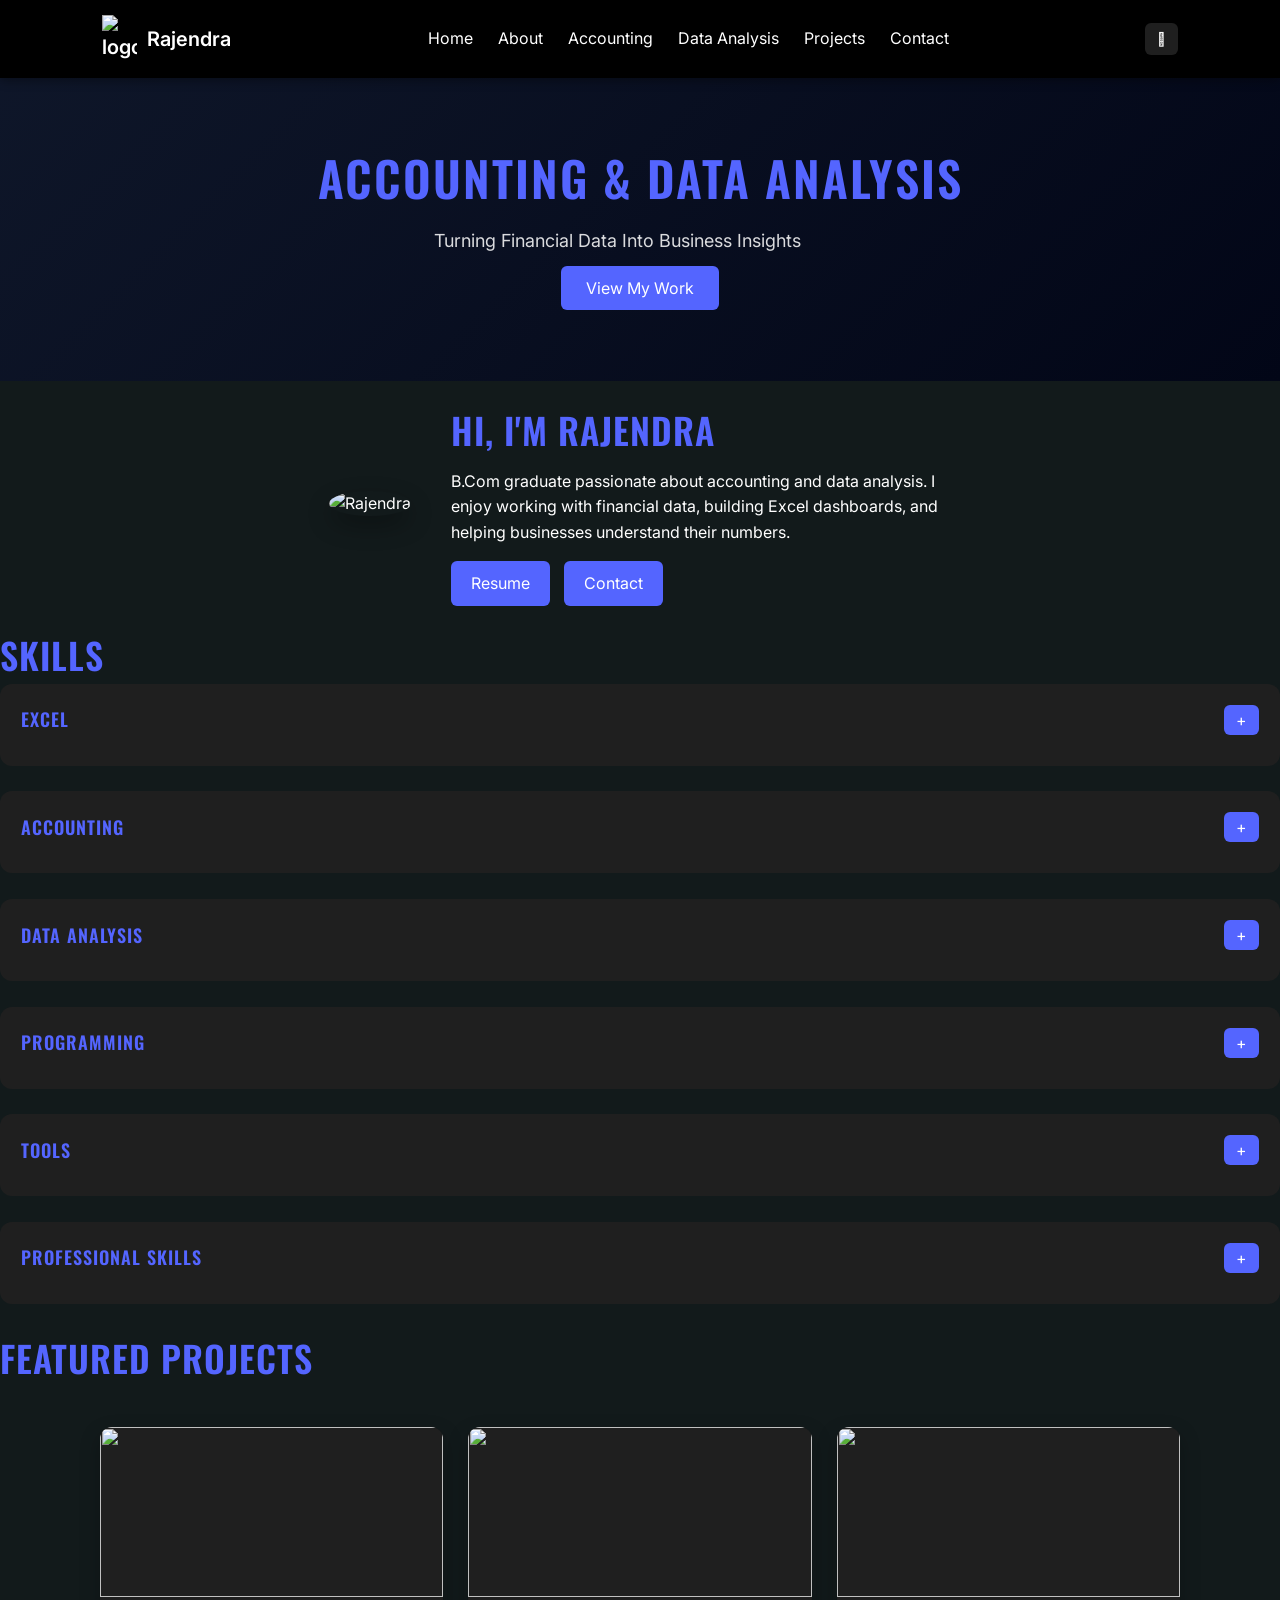
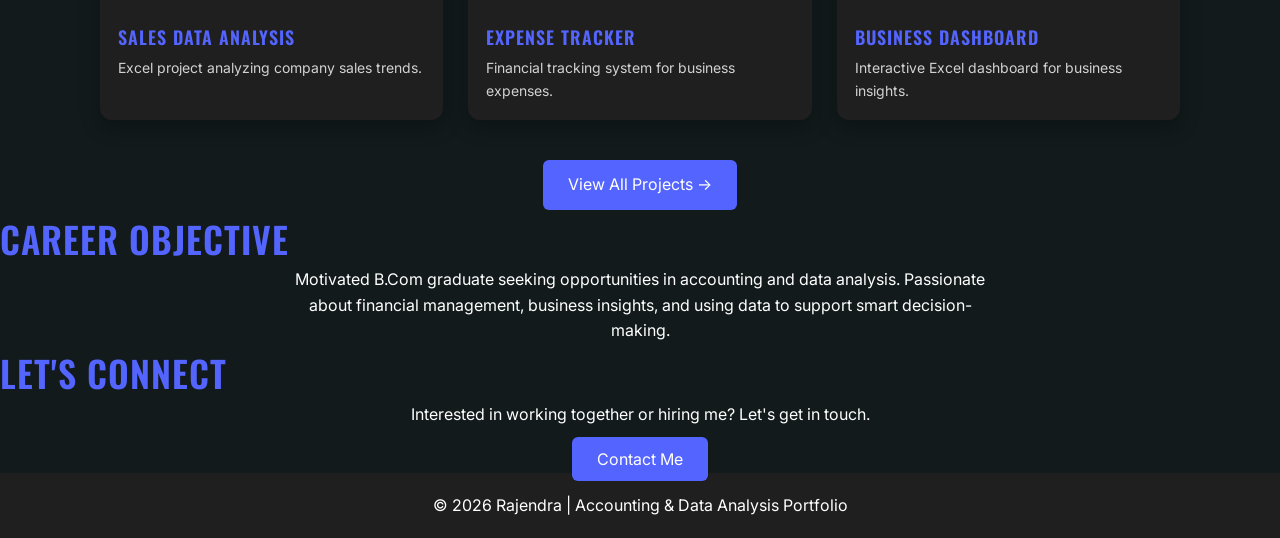
==== main.html @ 8fdb0e8c "Add files via upload" ====
<!DOCTYPE html>
<html lang="en">

<head>

<meta charset="UTF-8">
<meta name="viewport" content="width=device-width, initial-scale=1.0">

<title>Rajendra | Accounting & Data Analysis Portfolio</title>

<meta name="description" content="Rajendra B.Com Graduate | Accounting and Data Analysis Portfolio">


<link rel="stylesheet" href="style.css">

<link href="https://fonts.googleapis.com/css2?family=Inter:wght@300;400;500&family=Oswald:wght@500;600&display=swap" rel="stylesheet">
<link rel="stylesheet" href="https://cdnjs.cloudflare.com/ajax/libs/font-awesome/6.5.0/css/all.min.css">

</head>

<body>

<!-- NAVBAR -->

<header>

<a href="index.html" class="logo">
<img src="images/logo.png" alt="logo">
<span>Rajendra</span>
</a>

<ul class="nav-links" id="navLinks">

<li><a href="index.html">Home</a></li>
<li><a href="about.html">About</a></li>
<li><a href="accounting.html">Accounting</a></li>
<li><a href="data-analysis.html">Data Analysis</a></li>
<li><a href="projects.html">Projects</a></li>
<li><a href="contact.html">Contact</a></li>

</ul>

<div class="nav-actions">

<button id="themeBtn">
<i class="fa fa-palette"></i>
</button>

<div class="menu-btn" id="menuBtn">
<i class="fa fa-bars"></i>
</div>

</div>

</header>


<!-- HERO SECTION -->

<section class="hero">

<div class="hero-content">

<h1>ACCOUNTING & DATA ANALYSIS</h1>

<p>Turning Financial Data Into Business Insights</p>

<a href="projects.html" class="hero-btn">View My Work</a>

</div>

</section>

<!--photo and little into section-->


<section class="intro">

<div class="intro-container">

<div class="intro-img">

<img src="images/profile.jpg" alt="Rajendra">

</div>

<div class="intro-text">

<h2>Hi, I'm Rajendra</h2>

<p>
B.Com graduate passionate about accounting and data analysis.
I enjoy working with financial data, building Excel dashboards,
and helping businesses understand their numbers.
</p>

<div class="intro-buttons">

<a href="resume.html" class="btn">Resume</a>

<a href="contact.html" class="btn">Contact</a>

</div>

</div>

</div>

</section>


<!-- SKILLS PREVIEW -->
<section class="skills">

<h2 class="section-title">Skills</h2>



<!-- EXCEL -->

<div class="skill-card">

<div class="skill-header">

<h3>Excel</h3>
<button class="toggle-btn">+</button>

</div>

<div class="skill-content">

<ul>
<li>Pivot Tables</li>
<li>Data Cleaning</li>
<li>Data Entry</li>
<li>Financial Analysis</li>
<li>Charts & Dashboards</li>
</ul>

<button class="close-btn">Close ✕</button>

</div>

</div>

<br>


<!-- ACCOUNTING -->

<div class="skill-card">

<div class="skill-header">

<h3>Accounting</h3>
<button class="toggle-btn">+</button>

</div>

<div class="skill-content">

<ul>
<li>Tally</li>
<li>Bookkeeping</li>
<li>Financial Statements</li>
<li>GST Basics</li>
<li>Ledger Management</li>
</ul>

<button class="close-btn">Close ✕</button>

</div>

</div>
<br>

<!-- DATA ANALYSIS -->

<div class="skill-card">

<div class="skill-header">

<h3>Data Analysis</h3>
<button class="toggle-btn">+</button>

</div>

<div class="skill-content">

<ul>
<li>Excel Data Analysis</li>
<li>Business Data Analysis</li>
<li>Data Visualization</li>
<li>Trend Analysis</li>
</ul>

<button class="close-btn">Close ✕</button>

</div>

</div>
<br>

<!-- PROGRAMMING -->

<div class="skill-card">

<div class="skill-header">

<h3>Programming</h3>
<button class="toggle-btn">+</button>

</div>

<div class="skill-content">

<ul>
<li>Python</li>
<li>SQL</li>
<li>Pandas</li>
<li>NumPy</li>
</ul>

<button class="close-btn">Close ✕</button>

</div>

</div>

<br>
<!-- TOOLS -->

<div class="skill-card">

<div class="skill-header">

<h3>Tools</h3>
<button class="toggle-btn">+</button>

</div>

<div class="skill-content">

<ul>
<li>Power BI</li>
<li>Excel Dashboards</li>
<li>Data Reporting</li>
<li>PowerPoint</li> 
<li>Word</li> 
</ul>

<button class="close-btn">Close ✕</button>

</div>

</div>

<br>
<!-- PROFESSIONAL SKILLS -->

<div class="skill-card">

<div class="skill-header">

<h3>Professional Skills</h3>
<button class="toggle-btn">+</button>

</div>

<div class="skill-content">

<ul>
<li>Communication Skills</li>
<li>Time Management</li>
<li>Multi-tasking</li>
<li>Problem Solving</li>
<li>Domain Knowledge</li>
</ul>

<button class="close-btn">Close ✕</button>

</div>

</div>
<br>

</section>

<!-- PROJECTS PREVIEW -->

<section>

<h2 class="section-title">Featured Projects</h2>

<div class="projects-container">


<a href="projects.html" class="project-card">

<img src="images/project1.jpg">

<div class="project-info">

<h3>Sales Data Analysis</h3>

<p>Excel project analyzing company sales trends.</p>

</div>

</a>


<a href="projects.html" class="project-card">

<img src="images/project2.jpg">

<div class="project-info">

<h3>Expense Tracker</h3>

<p>Financial tracking system for business expenses.</p>

</div>

</a>


<a href="projects.html" class="project-card">

<img src="images/project3.jpg">

<div class="project-info">

<h3>Business Dashboard</h3>

<p>Interactive Excel dashboard for business insights.</p>

</div>

</a>


</div>


<div style="text-align:center;margin-top:40px;">

<a href="projects.html" class="view-all-btn">

View All Projects →

</a>

</div>

</section>


<!-- CAREER GOAL -->

<section>

<h2 class="section-title">Career Objective</h2>

<p style="text-align:center; max-width:700px; margin:auto;">

Motivated B.Com graduate seeking opportunities in accounting and data analysis. 
Passionate about financial management, business insights, and using data to support smart decision-making.

</p>

</section>


<!-- CONTACT CTA -->

<section>

<h2 class="section-title">Let's Connect</h2>

<p style="text-align:center">

Interested in working together or hiring me? Let's get in touch.

</p>

<div style="text-align:center;margin-top:20px;">

<a href="contact.html" class="hero-btn">Contact Me</a>

</div>

</section>


<!-- FOOTER -->

<footer>

<p>© 2026 Rajendra | Accounting & Data Analysis Portfolio</p>

</footer>


<script src="script.js"></script>

</body>

</html>
---- style.css ----
/* ================= RESET ================= */
*,
*::before,
*::after {
  margin: 0;
  padding: 0;
  box-sizing: border-box;
  font-family: 'Inter', sans-serif;
}

body {
  background: var(--bg);
  color: var(--text);
  line-height: 1.6;
  font-size: 16px;
  transition: background 0.4s, color 0.4s;
}

/* ================= THEME VARIABLES ================= */
:root {
  --bg: #121A1B;
  --text: #fff;
  --card: #1f1f1f;
  --accent: #5465FF;
  --accent-light: #7b85ff;
}

/* ================= GLOBAL HEADINGS ================= */
h1, h2, h3, h4 {
  font-family: 'Oswald', 'Poppins', sans-serif;
  font-weight: 600;
  color: var(--accent);
  letter-spacing: 1px;
  text-transform: uppercase;
}

h1 { font-size: 48px; letter-spacing: 2px; }
h2 { font-size: 36px; }
h3 { font-size: 22px; }
h4 { font-size: 18px; }

/* ================= NAVBAR ================= */
header {
  position: fixed;
  top: 0;
  width: 100%;
  display: flex;
  justify-content: space-between;
  align-items: center;
  padding: 15px 8%;
  background: #000000;
  z-index: 1000;
  box-shadow: 0 2px 10px rgba(0,0,0,0.4);
  transition: background 0.3s;
}

.logo {
  display: flex;
  align-items: center;
  font-size: 20px;
  font-weight: 600;
  color: var(--text);
  text-decoration: none;
}

.logo img {
  width: 35px;
  margin-right: 10px;
}

.nav-links {
  display: flex;
  list-style: none;
  gap: 25px;
}

.nav-links li a {
  color: var(--text);
  text-decoration: none;
  font-size: 16px;
  transition: 0.3s;
}

.nav-links li a:hover {
  color: var(--accent-light);
}

.nav-actions {
  display: flex;
  align-items: center;
  gap: 15px;
}

#themeBtn {
  background: var(--card);
  border: none;
  color: var(--text);
  padding: 8px 12px;
  border-radius: 6px;
  cursor: pointer;
}

.menu-btn {
  display: none;
  font-size: 24px;
  cursor: pointer;
  color: var(--text);
}

/* ================= HERO ================= */
.hero {
  display: flex;
  flex-direction: column;
  align-items: center;
  justify-content: center;
  text-align: center;
  padding: 140px 20px 80px;
  background: linear-gradient(135deg, #0f172a, #020617);
}

.hero h1 {
  font-size: 48px;
  margin-bottom: 10px;
  color: var(--accent);
}

.hero p {
  font-size: 18px;
  opacity: 0.85;
  margin-bottom: 20px;
  max-width: 600px;
}

.hero-btn {
  padding: 12px 25px;
  background: var(--accent);
  color: white;
  text-decoration: none;
  border-radius: 6px;
  transition: 0.3s;
}

.hero-btn:hover {
  background: var(--accent-light);
  transform: translateY(-2px);
}

/* ================= INTRO ================= */
.intro-container {
  display: flex;
  align-items: center;
  justify-content: center;
  gap: 40px;
  flex-wrap: wrap;
  max-width: 1000px;
  margin: auto;
  padding: 20px 0;
}

.intro-img img {
  width: 220px;
  height: 220px;
  border-radius: 50%;
  box-shadow: 0 10px 25px rgba(0,0,0,0.3);
  object-fit: cover;
}

.intro-text {
  max-width: 500px;
}

.intro-text h2 {
  margin-bottom: 10px;
}

.intro-buttons {
  margin-top: 15px;
}

.btn {
  display: inline-block;
  padding: 10px 20px;
  background: var(--accent);
  color: white;
  text-decoration: none;
  border-radius: 6px;
  margin-right: 10px;
  transition: 0.3s;
}

.btn:hover {
  background: var(--accent-light);
  transform: translateY(-2px);
}

/* ================= PROJECT CARDS ================= */
.projects-container {
  display: grid;
  grid-template-columns: repeat(auto-fit, minmax(280px, 1fr));
  gap: 25px;
  max-width: 1100px;
  margin: 40px auto;
  padding: 0 10px;
}

.project-card {
  display: block;
  text-decoration: none;
  color: var(--text);
  background: var(--card);
  border-radius: 12px;
  overflow: hidden;
  transition: 0.35s;
  box-shadow: 0 8px 20px rgba(0,0,0,0.25);
}

.project-card img {
  width: 100%;
  height: 170px;
  object-fit: cover;
  transition: transform 0.3s;
}

.project-card:hover img {
  transform: scale(1.05);
}

.project-info {
  padding: 18px;
}

.project-info h3 {
  margin-bottom: 6px;
  font-size: 18px;
}

.project-info p {
  font-size: 14px;
  opacity: 0.8;
}

.project-card:hover {
  transform: translateY(-6px);
  box-shadow: 0 12px 30px rgba(0,0,0,0.4);
}

.view-all-btn {
  display: inline-block;
  padding: 12px 25px;
  background: var(--accent);
  color: #fff;
  text-decoration: none;
  border-radius: 6px;
  transition: 0.3s;
}

.view-all-btn:hover {
  background: var(--accent-light);
  transform: translateY(-2px);
}

/* ================= SKILLS GRID ================= */
.skills-grid {
  display: grid;
  grid-template-columns: repeat(auto-fit, minmax(260px, 1fr));
  gap: 25px;
  max-width: 1000px;
  margin: 40px auto;
  padding: 0 10px;
}

.skill-card {
  background: var(--card);
  border-radius: 12px;
  padding: 20px;
  cursor: pointer;
  border: 1px solid transparent;
  transition: 0.35s;
  display: flex;
  flex-direction: column;
}

.skill-card:hover {
  transform: translateY(-4px) scale(1.02);
  border-color: var(--accent-light);
  box-shadow: 0 0 12px var(--accent-light);
}

.skill-header {
  display: flex;
  justify-content: space-between;
  align-items: center;
}

.skill-header h3 {
  font-size: 18px;
}

.toggle-btn {
  background: var(--accent);
  border: none;
  color: white;
  padding: 5px 12px;
  border-radius: 6px;
  cursor: pointer;
  font-size: 16px;
  transition: 0.3s;
}

.toggle-btn:hover {
  transform: translateY(-2px);
  box-shadow: 0 0 10px var(--accent-light);
}

.skill-content {
  max-height: 0;
  overflow: hidden;
  transition: max-height 0.4s ease, padding 0.3s ease;
  margin-top: 10px;
  padding: 0;
}

.skill-content.open {
  max-height: 1200px;
  padding: 5px 0;
}

.skill-content ul {
  list-style: none;
  padding-left: 0;
  margin: 0;
}

.skill-content li {
  padding: 6px 0;
  border-bottom: 1px solid rgba(255, 255, 255, 0.1);
}

.close-btn {
  margin-top: 10px;
  padding: 6px 12px;
  background: red;
  border: none;
  color: white;
  cursor: pointer;
  border-radius: 4px;
  font-size: 14px;
  display: block;
  transition: 0.3s;
}

.close-btn:hover {
  transform: translateY(-2px);
  box-shadow: 0 0 8px red;
}

/* ================= FOOTER ================= */
footer {
  text-align: center;
  padding: 20px;
  background: var(--card);
}

/* ================= MOBILE RESPONSIVE ================= */
@media (max-width: 992px) {
  .intro-container { flex-direction: column; align-items: center; text-align: center; gap: 20px; }
  .intro-img img { width: 150px; height: 150px; }
  .intro-text { max-width: 100%; }
  .hero h1 { font-size: 36px; line-height: 1.2; }
  .hero p { font-size: 16px; }
  .hero-btn { padding: 10px 18px; }
  .skills-grid { grid-template-columns: 1fr; gap: 20px; }
  .projects-container { grid-template-columns: 1fr; gap: 20px; }
  .project-card img { height: 150px; }
}

@media (max-width: 768px) {
  .nav-links { position: fixed; top: 60px; left: -100%; width: 100%; flex-direction: column; background: var(--bg); transition: 0.3s; text-align: center; z-index: 9999; }
  .nav-links.active { left: 0; }
  .menu-btn { display: block; }
  .hero h1 { font-size: 28px; }
  .hero p { font-size: 14px; }
  .intro-buttons a { display: block; margin: 8px auto; }
  .skill-card { padding: 15px; }
  .skill-header h3 { font-size: 16px; }
  .toggle-btn { padding: 4px 10px; font-size: 14px; }
}

@media (max-width: 480px) {
  .hero h1 { font-size: 24px; }
  .hero p { font-size: 13px; }
  .project-card img { height: 130px; }
  .intro-img img { width: 120px; height: 120px; }
}
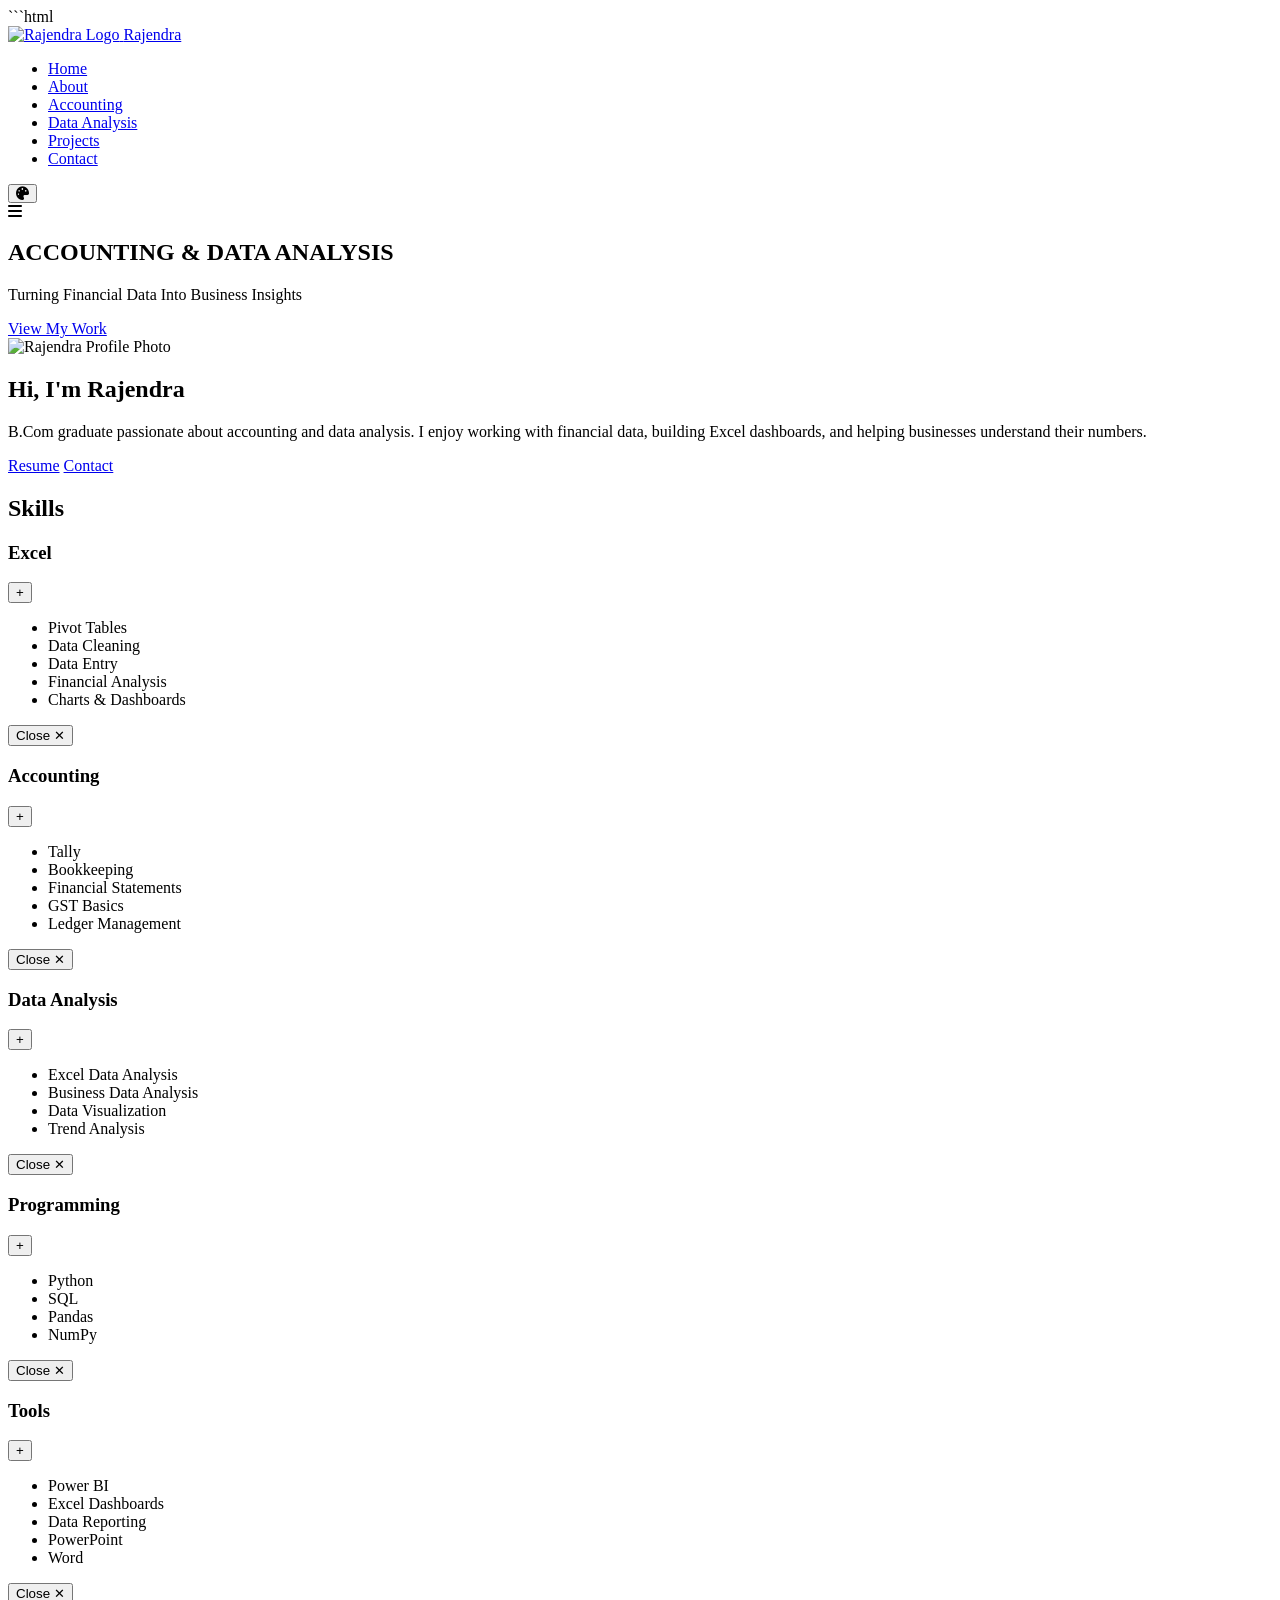
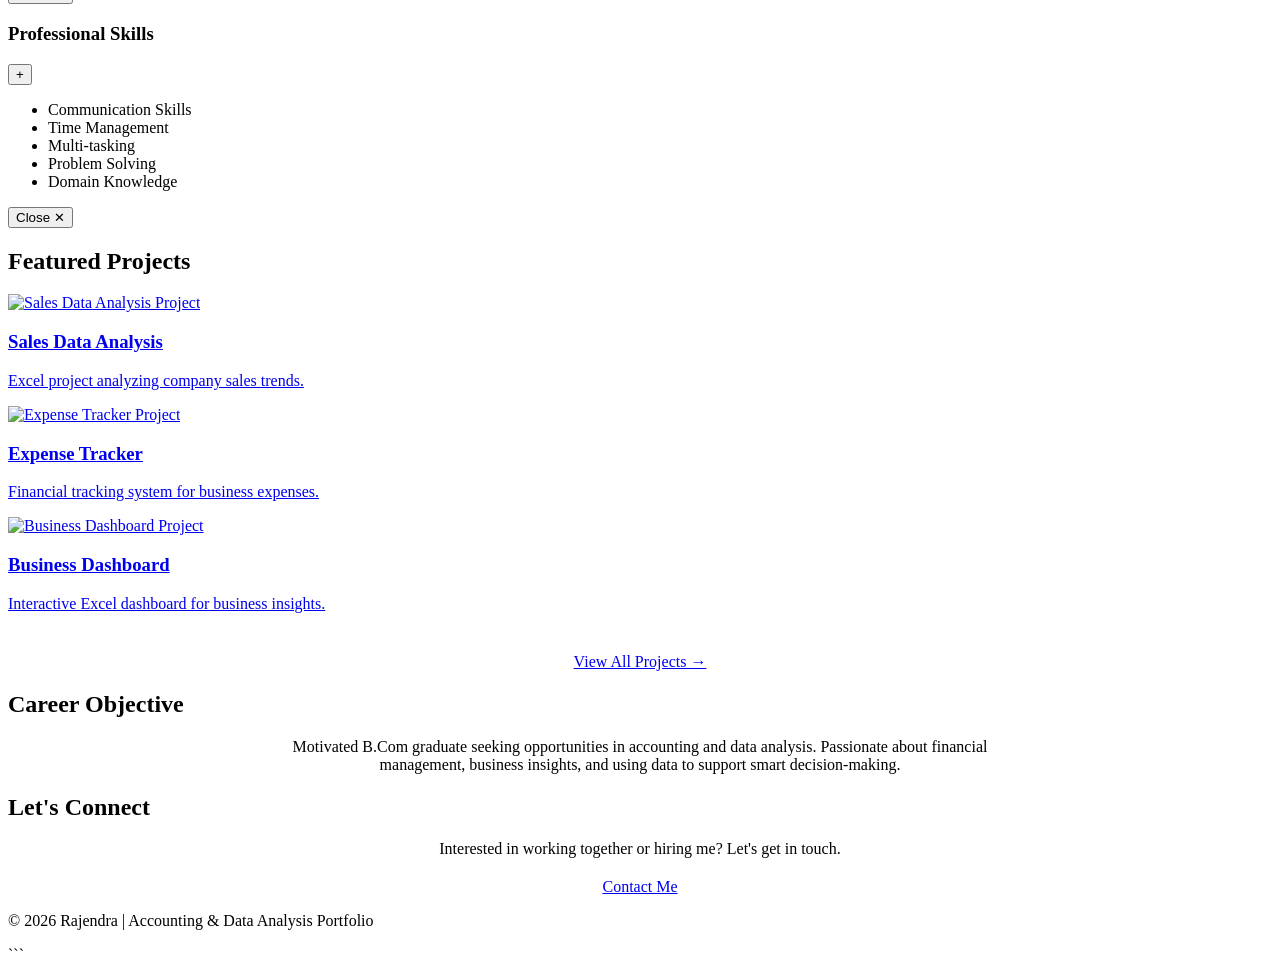
==== commit 3bb971e4: "Update main.html" ====
--- a/main.html
+++ b/main.html
@@ -1,3 +1,4 @@
+```html
 <!DOCTYPE html>
 <html lang="en">
 
@@ -10,10 +11,11 @@
 
 <meta name="description" content="Rajendra B.Com Graduate | Accounting and Data Analysis Portfolio">
 
-
-<link rel="stylesheet" href="style.css">
+<link rel="stylesheet" href="css/main.css">
+<link rel="stylesheet" href="css/style.css">
 
 <link href="https://fonts.googleapis.com/css2?family=Inter:wght@300;400;500&family=Oswald:wght@500;600&display=swap" rel="stylesheet">
+
 <link rel="stylesheet" href="https://cdnjs.cloudflare.com/ajax/libs/font-awesome/6.5.0/css/all.min.css">
 
 </head>
@@ -25,7 +27,7 @@
 <header>
 
 <a href="index.html" class="logo">
-<img src="images/logo.png" alt="logo">
+<img src="images/logo.png" alt="Rajendra Logo">
 <span>Rajendra</span>
 </a>
 
@@ -42,11 +44,11 @@
 
 <div class="nav-actions">
 
-<button id="themeBtn">
+<button id="themeBtn" aria-label="Change Theme">
 <i class="fa fa-palette"></i>
 </button>
 
-<div class="menu-btn" id="menuBtn">
+<div class="menu-btn" id="menuBtn" aria-label="Menu">
 <i class="fa fa-bars"></i>
 </div>
 
@@ -71,17 +73,15 @@
 
 </section>
 
-<!--photo and little into section-->
-
+
+<!-- INTRO SECTION -->
 
 <section class="intro">
 
 <div class="intro-container">
 
 <div class="intro-img">
-
-<img src="images/profile.jpg" alt="Rajendra">
-
+<img src="images/profile.jpg" alt="Rajendra Profile Photo">
 </div>
 
 <div class="intro-text">
@@ -109,22 +109,21 @@
 </section>
 
 
-<!-- SKILLS PREVIEW -->
+<!-- SKILLS SECTION -->
+
 <section class="skills">
 
 <h2 class="section-title">Skills</h2>
 
-
+<div class="skills-grid">
 
 <!-- EXCEL -->
 
 <div class="skill-card">
 
 <div class="skill-header">
-
 <h3>Excel</h3>
 <button class="toggle-btn">+</button>
-
 </div>
 
 <div class="skill-content">
@@ -143,18 +142,14 @@
 
 </div>
 
-<br>
-
 
 <!-- ACCOUNTING -->
 
 <div class="skill-card">
 
 <div class="skill-header">
-
 <h3>Accounting</h3>
 <button class="toggle-btn">+</button>
-
 </div>
 
 <div class="skill-content">
@@ -172,17 +167,15 @@
 </div>
 
 </div>
-<br>
+
 
 <!-- DATA ANALYSIS -->
 
 <div class="skill-card">
 
 <div class="skill-header">
-
 <h3>Data Analysis</h3>
 <button class="toggle-btn">+</button>
-
 </div>
 
 <div class="skill-content">
@@ -199,17 +192,15 @@
 </div>
 
 </div>
-<br>
+
 
 <!-- PROGRAMMING -->
 
 <div class="skill-card">
 
 <div class="skill-header">
-
 <h3>Programming</h3>
 <button class="toggle-btn">+</button>
-
 </div>
 
 <div class="skill-content">
@@ -227,16 +218,14 @@
 
 </div>
 
-<br>
+
 <!-- TOOLS -->
 
 <div class="skill-card">
 
 <div class="skill-header">
-
 <h3>Tools</h3>
 <button class="toggle-btn">+</button>
-
 </div>
 
 <div class="skill-content">
@@ -245,26 +234,24 @@
 <li>Power BI</li>
 <li>Excel Dashboards</li>
 <li>Data Reporting</li>
-<li>PowerPoint</li> 
-<li>Word</li> 
-</ul>
-
-<button class="close-btn">Close ✕</button>
-
-</div>
-
-</div>
-
-<br>
+<li>PowerPoint</li>
+<li>Word</li>
+</ul>
+
+<button class="close-btn">Close ✕</button>
+
+</div>
+
+</div>
+
+
 <!-- PROFESSIONAL SKILLS -->
 
 <div class="skill-card">
 
 <div class="skill-header">
-
 <h3>Professional Skills</h3>
 <button class="toggle-btn">+</button>
-
 </div>
 
 <div class="skill-content">
@@ -282,9 +269,11 @@
 </div>
 
 </div>
-<br>
-
-</section>
+
+</div>
+
+</section>
+
 
 <!-- PROJECTS PREVIEW -->
 
@@ -297,7 +286,7 @@
 
 <a href="projects.html" class="project-card">
 
-<img src="images/project1.jpg">
+<img src="images/project1.jpg" alt="Sales Data Analysis Project">
 
 <div class="project-info">
 
@@ -312,7 +301,7 @@
 
 <a href="projects.html" class="project-card">
 
-<img src="images/project2.jpg">
+<img src="images/project2.jpg" alt="Expense Tracker Project">
 
 <div class="project-info">
 
@@ -327,7 +316,7 @@
 
 <a href="projects.html" class="project-card">
 
-<img src="images/project3.jpg">
+<img src="images/project3.jpg" alt="Business Dashboard Project">
 
 <div class="project-info">
 
@@ -346,9 +335,7 @@
 <div style="text-align:center;margin-top:40px;">
 
 <a href="projects.html" class="view-all-btn">
-
 View All Projects →
-
 </a>
 
 </div>
@@ -402,8 +389,9 @@
 </footer>
 
 
-<script src="script.js"></script>
+<script src="js/script.js"></script>
 
 </body>
 
-</html>+</html>
+```
